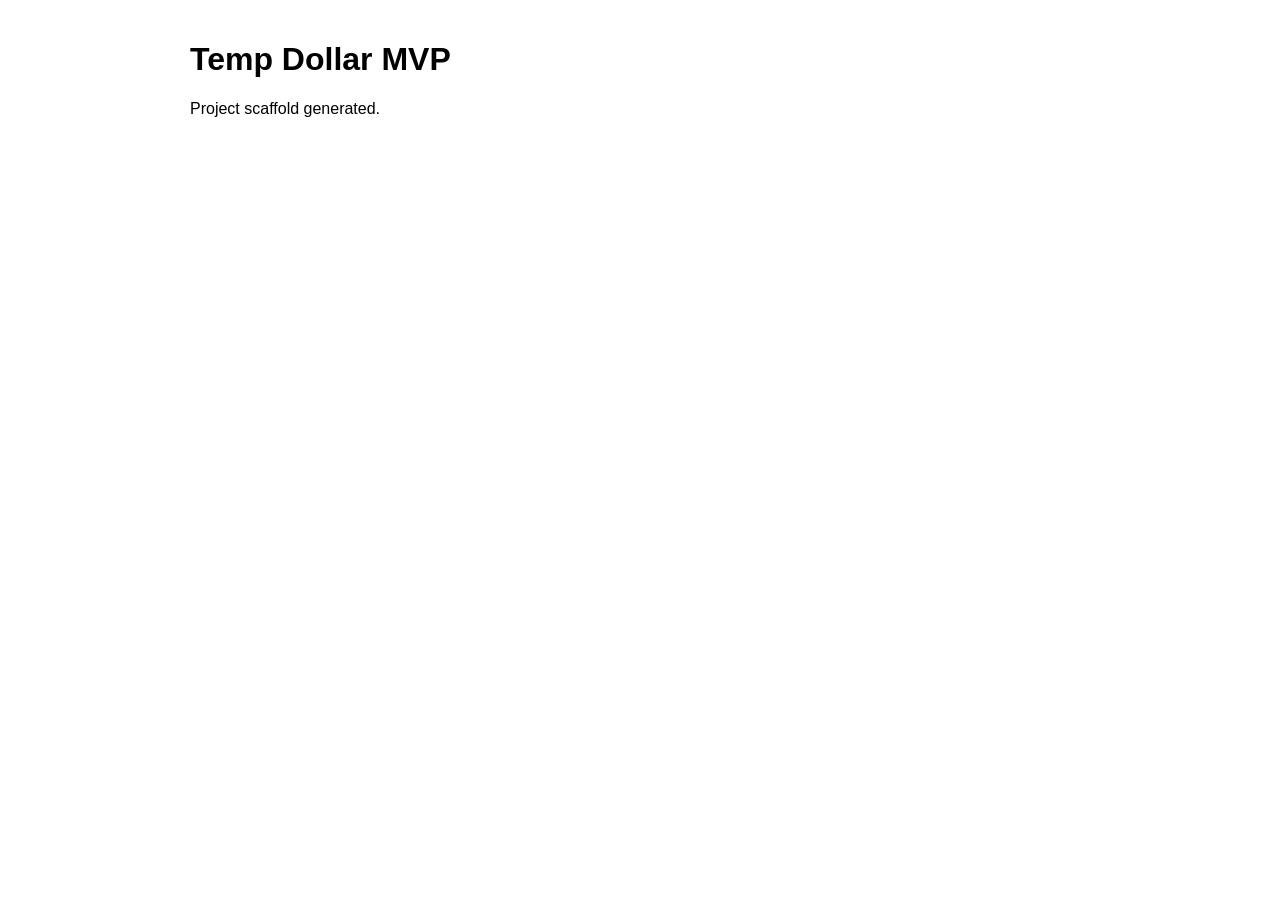
==== index.html @ 141c4c7c "Add files via upload" ====
<!DOCTYPE html>
<html><head><meta charset="utf-8"><title>Temp Dollar</title>
<link rel="stylesheet" href="style.css"></head>
<body><h1>Temp Dollar MVP</h1>
<div id="app">Project scaffold generated.</div>
<script src="app.js"></script></body></html>
---- style.css ----
body{font-family:sans-serif;max-width:900px;margin:auto;padding:20px}
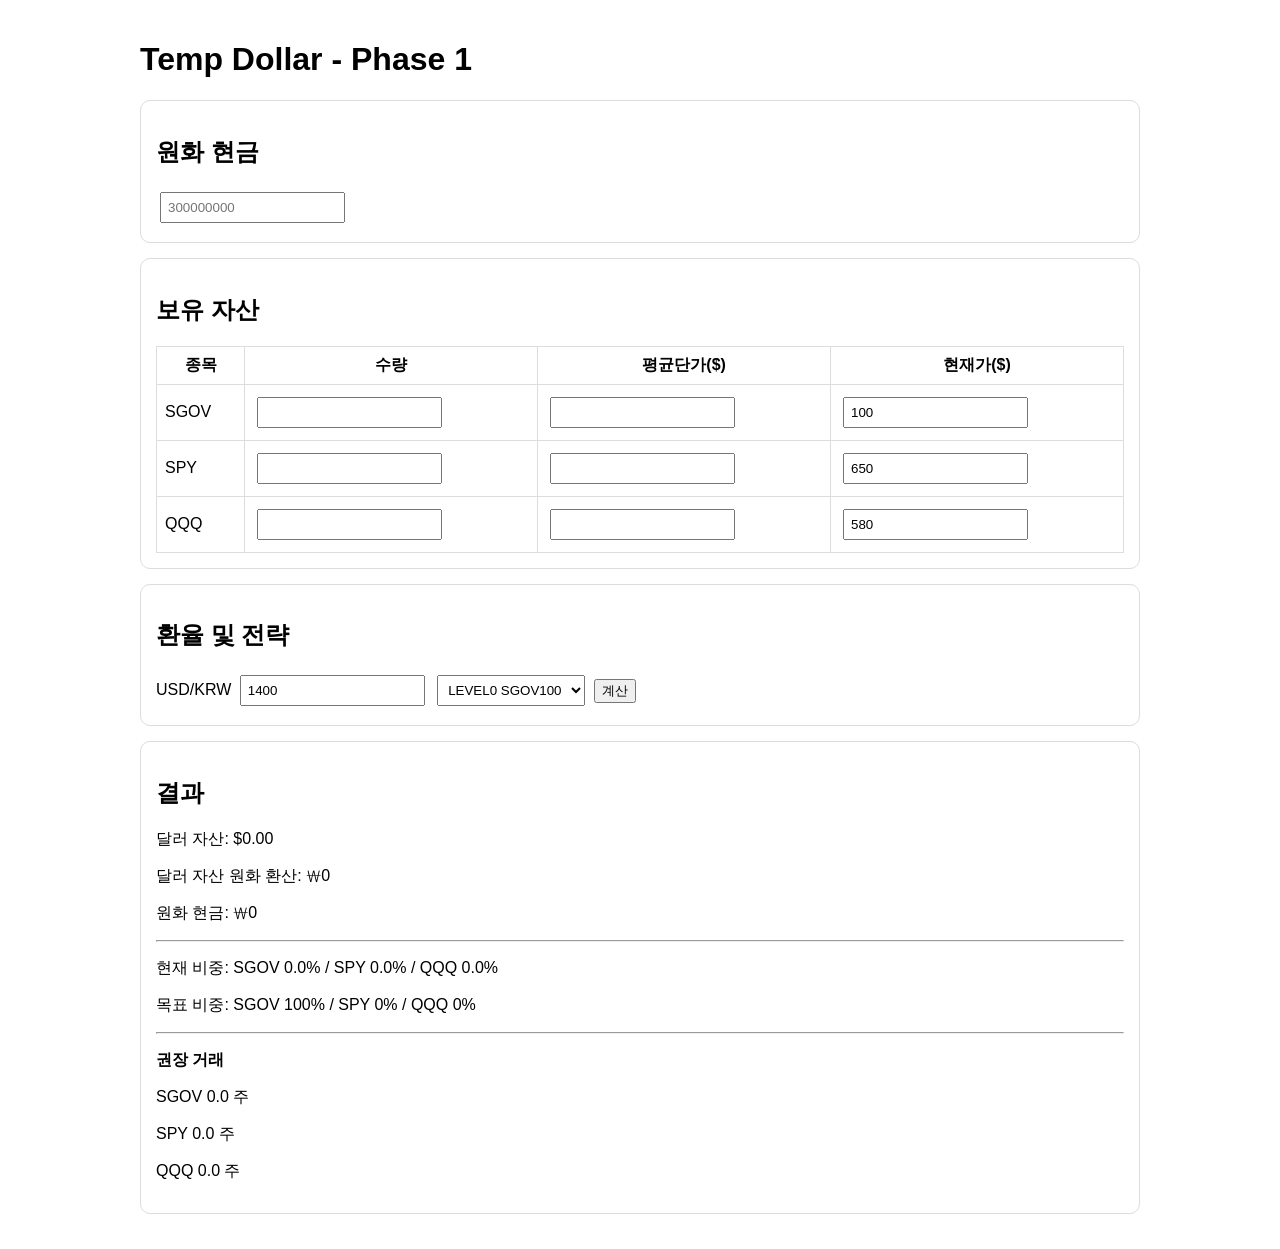
==== commit e23d30b3: "Add files via upload" ====
--- a/index.html
+++ b/index.html
@@ -1,6 +1,43 @@
 <!DOCTYPE html>
-<html><head><meta charset="utf-8"><title>Temp Dollar</title>
-<link rel="stylesheet" href="style.css"></head>
-<body><h1>Temp Dollar MVP</h1>
-<div id="app">Project scaffold generated.</div>
-<script src="app.js"></script></body></html>+<html lang="ko">
+<head>
+<meta charset="UTF-8">
+<meta name="viewport" content="width=device-width,initial-scale=1">
+<title>Temp Dollar Phase1</title>
+<link rel="stylesheet" href="style.css">
+</head>
+<body>
+<h1>Temp Dollar - Phase 1</h1>
+
+<div class="card">
+<h2>원화 현금</h2>
+<input id="krwCash" type="number" placeholder="300000000">
+</div>
+
+<div class="card">
+<h2>보유 자산</h2>
+<table>
+<tr><th>종목</th><th>수량</th><th>평균단가($)</th><th>현재가($)</th></tr>
+<tr><td>SGOV</td><td><input id="sgovQty" type="number"></td><td><input id="sgovAvg" type="number"></td><td><input id="sgovPrice" type="number" value="100"></td></tr>
+<tr><td>SPY</td><td><input id="spyQty" type="number"></td><td><input id="spyAvg" type="number"></td><td><input id="spyPrice" type="number" value="650"></td></tr>
+<tr><td>QQQ</td><td><input id="qqqQty" type="number"></td><td><input id="qqqAvg" type="number"></td><td><input id="qqqPrice" type="number" value="580"></td></tr>
+</table>
+</div>
+
+<div class="card">
+<h2>환율 및 전략</h2>
+USD/KRW <input id="usdkrw" type="number" value="1400">
+<select id="level">
+<option value="0">LEVEL0 SGOV100</option>
+<option value="1">LEVEL1 70/30/0</option>
+<option value="2">LEVEL2 40/40/20</option>
+<option value="3">LEVEL3 0/60/40</option>
+</select>
+<button onclick="calculate()">계산</button>
+</div>
+
+<div id="result" class="card"></div>
+
+<script src="app.js"></script>
+</body>
+</html>
--- a/style.css
+++ b/style.css
@@ -1 +1,6 @@
-body{font-family:sans-serif;max-width:900px;margin:auto;padding:20px}+
+body{font-family:-apple-system,BlinkMacSystemFont,sans-serif;max-width:1000px;margin:auto;padding:20px}
+.card{border:1px solid #ddd;border-radius:10px;padding:15px;margin:15px 0}
+table{width:100%;border-collapse:collapse}
+th,td{border:1px solid #ddd;padding:8px}
+input,select{padding:6px;margin:4px}
